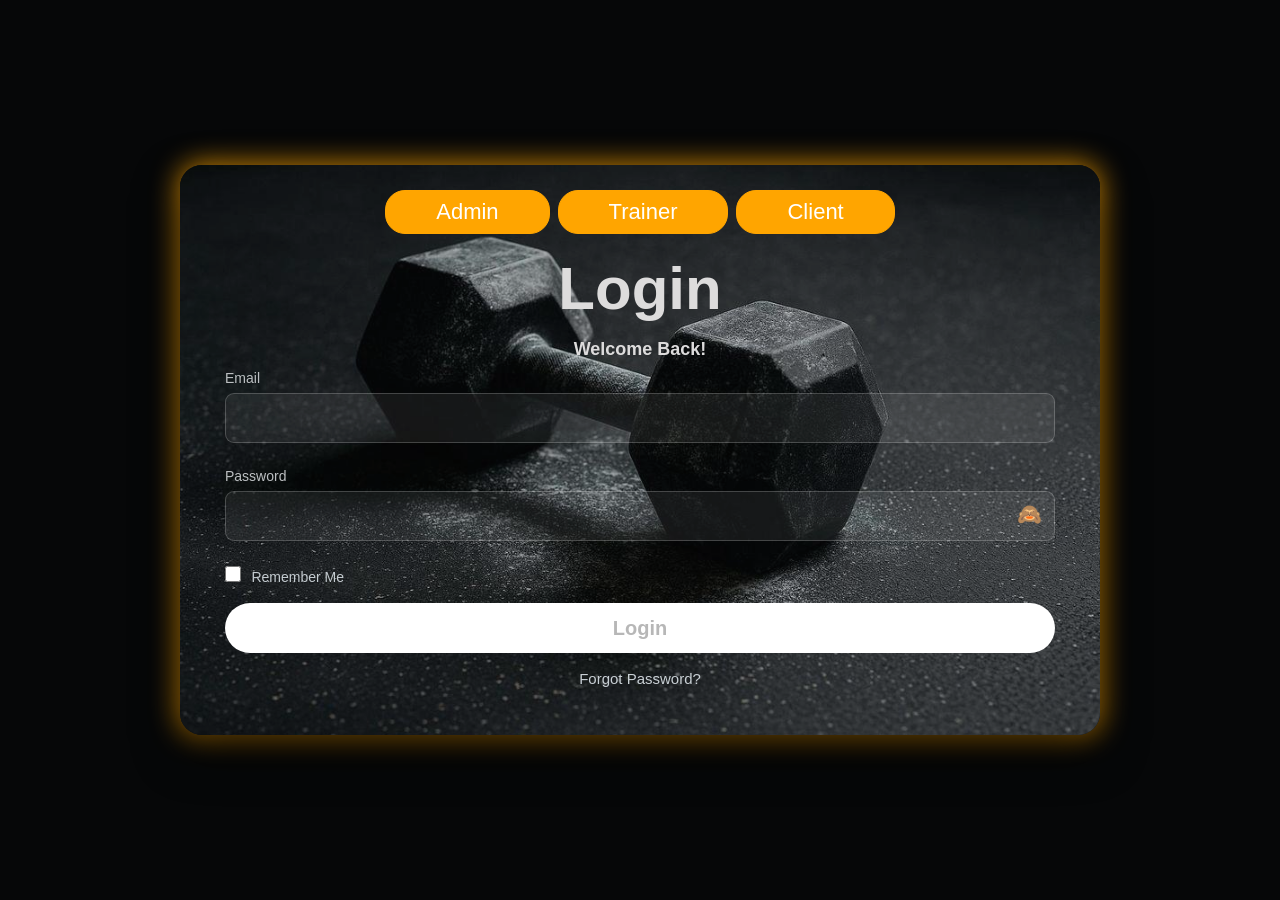
==== admin-dashboard/admin-dashboard.html @ e89bb249 "Initial commit" ====
<!DOCTYPE html>
<html lang="en">
<head>
    <meta charset="UTF-8">
    <meta name="viewport" content="width=device-width, initial-scale=1.0">
    <title>Admin Dashboard | Gym Management System</title>
   <link rel="stylesheet" href="admin-dashboard.css"> 
    <link rel="stylesheet" href="https://cdnjs.cloudflare.com/ajax/libs/font-awesome/6.5.2/css/all.min.css">
</head> 
<body>
    <div class="admin-dashboard">
        <div class="sidebar">
            <div class="sidebar-header">
                <h2 class="sidebar-title">Gym Management</h2>
            </div>

                <div class="sidebar-menu">
                    <nav class="sidebar-nav">
                        <ul>
                            <li><a href="#dashboard"><i class="fa-solid fa-chart-bar fa-beat"></i> Dashboard</a></li>
                            <li><a href="#admission-requests"><i class="fa-solid fa-file-signature fa-shake"></i> Admission Requests</a></li>
                            <li><a href="#clients"><i class="fa-solid fa-users fa-bounce"></i> Clients</a></li>
                            <li><a href="#trainers"><i class="fa-solid fa-user-gear fa-beat"></i> Trainers</a></li>
                            <li><a href="#memberships"><i class="fa-solid fa-id-badge fa-flip"></i> Memberships</a></li>
                            <li><a href="#attendance"><i class="fa-solid fa-user-check fa-beat"></i> Attendance</a></li>
                            <li><a href="#notifications"><i class="fa-solid fa-bell fa-shake"></i> Notifications</a></li>
                        </ul>
                    </nav>
                </div>

                <div class="sidebar-footer">
                    <a href="#" id="logout" class="logout-link"><i class="fa-solid fa-door-closed fa-beat"></i> Logout</a>
                </div>

            </div> 


        <div class="main-content">
            <div class="dashboard-header">
                <h1 class="dashboard-title">Dashboard</h1>
                <button class="theme-toggle">🌙</button>
            </div>

            <div class="overview-section" id="dashboard">
                <div class="overview-cards">

                    <div class="overview-card">
                        <h3 class="card-title">Total Clients</h3>
                        <div class="total-value">0</div>
                    </div>


                    <div class="overview-card">
                        <h3 class="card-title">Active Clients</h3>
                        <div class="total-value">0</div>
                    </div>

                   <div class="overview-card">
                        <h3 class="card-title">Pending Requests</h3>
                        <div class="total-value">0</div>
                    </div> 
                     

                    <div class="overview-card">
                        <h3 class="card-title">Total Trainers</h3>
                        <div class="total-value">0</div>
                    </div>


                    <div class="overview-card">
                        <h3 class="card-title">Expiring Memberships</h3>
                        <div class="total-value">0</div>
                    </div>


                </div>
            </div>
            <div class="recent-notifications">
                <h2 class="section-title">Recent Notifications</h2>
                <div class="notification-item">New Client Admission Request</div>
                <div class="notification-item">Membership Expiring Soon</div>
                <div class="notification-item">New Trainer Assignment</div>
                <div class="notification-item">Training Schedule Updated</div>
            </div>


            <div class="admission-requests" id="admission-requests">
                <h2 class="section-title">Admission Requests</h2>
                <div class="admission-list">
                    <div class="admission-card">
                        <div class="client-info">
                            <p>Client Name</p>
                            <p>PhoneNo</p>
                            <p>Email</p>
                            <p> Selected Package</p>
                            <p>Duration & Fee</p> 
                        </div>

                        <div class="request-actions">
                             <button class="approve-btn">Approve</button>
                             <button class="reject-btn">Reject</button>
                        </div>
                    </div>
                </div>
            </div>


            <div class="clients-section" id="clients">
                <h2 class="section-title">Clients</h2>
                <div class="clients-list">
                    <div class="client-card">

                        <div class="client-info">
                            <p>Client ID</p>
                            <p>Client Name</p>
                            <p>Phone Number</p>
                            <p>Email</p>
                            <p>Selected Package</p>
                            <p>Duration & Fee</p>
                            <p>Trainer</p>
                            <p>Training Time</p>
                            <p>Entry Date</p>
                            <p>Expiry Date</p>
                            <p>Membership Status</p>
                        </div>
                        <div class="client-actions">
                            <button class="manage-client-btn">Manage Client</button>
                        </div>
                    </div>
                </div>
            </div>


            <div class="trainers-section" id="trainers">
                <h2 class="section-title">Trainers</h2>
                <div class="trainers-list">
                    <div class="trainer-card">
                        <div class="trainer-info">
                            <p>Trainer Name</p>
                            <p>Experience</p>
                            <p>Specialization</p>
                            <p>Available Timings</p>
                            <p>Assigned Clients</p>
                        </div>

                        <div class="trainer-actions">
                            <button class="manage-trainer-btn">Manage Trainer</button>
                        </div>
                    </div>
                </div>
            </div>


            <div class="memberships-section" id="memberships">
                <h1 class="memberships">Memberships</h1>
                <h2 class="section-title">Active Memberships</h2>
                <div class="membership-list">
                    <div class="membership-client">
                        <p>Client ID</p>
                        <p>Client Name</p>
                        <p>Membership Status</p>
                    </div>
                </div>

                <div class="expiring-soon">
                    <h2 class="section-title">Expiring Soon</h2>
                    <div class="membership-list">
                        <div class="membership-client">
                            <p>Client ID</p>
                            <p>Client Name</p>
                            <p>Entry Date</p>
                            <p>Expiry Date</p>
                            <p>Membership Status</p>
                        </div>
                    </div>
                </div>

                <div class="expired-memberships">
                    <h2 class="section-title">Expired Memberships</h2>
                    <div class="membership-list">
                        <div class="membership-client">
                            <p>Client ID</p>
                            <p>Client Name</p>
                            <p>Expiry Date</p>
                            <p>Membership Status</p>
                        </div>
                    </div>
                </div>
            </div>



            <div class="attendance-section" id="attendance">
                <h2 class="section-title">Attendance</h2>
                <div class="attendance-list">
                    <div class="attendance-card">
                        <p>Client ID</p>
                        <p>Client Name</p>
                        <p>Date</p>
                        <p>Training Time</p>
                        <p>Attendance Status</p>
                    </div>
                </div>
            </div>


            <div class="notification-section" id="notifications">
                <h2 class="section-title">Notifications</h2>
                <div class="notification-list"> 


                    <div class="notification-item">
                        <p>New Client Admission Request</p>
                    </div>

                     <div class="notification-item">
                        <p>Membership Expiring Soon</p>
                    </div>

                     <div class="notification-item">
                        <p>New Trainer Assignment</p>
                    </div>

                     <div class="notification-item">
                        <p>Training Schedule Updated</p>
                    </div>
                </div>
            </div>
        </div> 
    </div>
<script src="admin-dashboard.js"></script>
</body>
</html>
---- admin-dashboard/admin-dashboard.css ----
html {
    scroll-behavior: smooth;
}


/* ==============================
RESET
================================= */

* {
    margin: 0;
    padding: 0;
    box-sizing: border-box;
}


/* ==============================
BODY
================================= */

body {
    font-family: Arial, Helvetica, sans-serif;
    /* background: #343b40; */
    color: #ffffff;
      /* background:  #151a1e; */
        background:  #14191d;  
          /* background: #12171b;    */
       /* background:  #101519;   */
}


/* ==============================
ADMIN DASHBOARD
================================= */

.admin-dashboard {
    min-height: 100vh;
    display: flex;
}


/* ==============================
SIDEBAR
================================= */

.sidebar {
    width: 250px;
    min-height: 100vh;
    background: #171c20;
    border-right: 1px solid orange;
    box-shadow: 5px 0 25px rgba(0, 0, 0, 0.45);
    display: flex;
    flex-direction: column;
    position: fixed;
    left: 0;
    top: 0;
    bottom: 0;
}


/* ==============================
SIDEBAR HEADER
================================= */

.sidebar-header {
    padding: 28px 20px;
    border-bottom: 1px solid rgba(255, 255, 255, 0.12);
}

.sidebar-title {
    text-align: center;
    color: orange;
    font-size: 23px;
}


/* ==============================
SIDEBAR MENU
================================= */

.sidebar-menu {
    flex: 1;
    padding: 25px 15px;
}

.sidebar-nav ul {
    list-style: none;
}

.sidebar-nav li {
    margin-bottom: 8px;
}

.sidebar-nav a {
    display: block;
    padding: 14px 15px;
    border-radius: 9px;
    color: #d8dde0;
    text-decoration: none;
    font-size: 14px;
    transition: 0.3s ease;
}

.sidebar-nav a:hover {
    background: rgba(255, 165, 0, 0.12);
    color: orange;
    font-weight: 800;
    transform: translateX(3px);
}


/* ==============================
SIDEBAR FOOTER
================================= */

.sidebar-footer {
    padding: 20px 15px;
    border-top: 1px solid rgba(255, 255, 255, 0.12);
}

.logout-link {
    display: block;
    padding: 13px 15px;
    border-radius: 9px;
    color: #d8dde0;
    text-decoration: none;
    text-align: center;
    transition: 0.3s ease;
}

.logout-link:hover {
    color: orange;
    background: rgba(255, 165, 0, 0.12);
    font-weight: 800;
}


/* ==============================
MAIN CONTENT
================================= */

.main-content {
    width: calc(100% - 250px);
    margin-left: 250px;
    padding: 30px;
}


/* ==============================
DASHBOARD HEADER
================================= */

.dashboard-header {
    display: flex;
    justify-content: space-between;
    align-items: center;
    margin-bottom: 30px;
}

.dashboard-title {
    font-size: 32px;
    color: #ffffff; 
    /* color: orange; */
}

.theme-toggle {
    width: 45px;
    height: 45px;
    border: 1px solid orange;
    border-radius: 50%;
    background: #171c20;
    color: #ffffff;
    font-size: 19px;
    cursor: pointer;
    transition: 0.3s ease;
}

.theme-toggle:hover {
    color: orange;
    box-shadow: 0 0 15px rgba(255, 165, 0, 0.5);
}


/* ==============================
OVERVIEW SECTION
================================= */

.overview-section {
    margin-bottom: 35px;
}

.overview-cards {
    display: grid;
    grid-template-columns: repeat(5, 1fr);
    gap: 18px;
}

.overview-card {
    min-height: 125px;
    padding: 22px;
    background: #171c20;
    border: 1px solid rgba(255, 165, 0, 0.45);
    border-radius: 14px;
    box-shadow: 0 10px 25px rgba(0, 0, 0, 0.35);
    transition: 0.3s ease;
    text-align: center;
}

.overview-card:hover {
    border-color: orange;
    box-shadow: 0 0 18px rgba(255, 165, 0, 0.35);
    transform: translateY(-3px);
}

.card-title {
    color: #c9d0d5;
    font-size: 14px;
    font-weight: 500;
}

.total-value {
    margin-top: 20px;
    color: orange;
    font-size: 30px;
    font-weight: 700;
}


/* ==============================
SECTION TITLE
================================= */

.section-title {
    margin-bottom: 18px;
     color: #ffffff;   
     /* color: orange;  */
    font-size: 22px;
}


/* ==============================
RECENT NOTIFICATIONS
================================= */

.recent-notifications {
    margin-bottom: 35px;
    padding: 25px;
    background: #171c20;
    border: 1px solid rgba(255, 165, 0, 0.35);
    border-radius: 14px;
    box-shadow: 0 10px 25px rgba(0, 0, 0, 0.25);
}

.recent-notifications .notification-item {
    padding: 14px 15px;
    margin-bottom: 8px;
    border-radius: 8px;
     background: #222629; 
    color: #d8dde0;
    transition: 0.3s ease;
}

.recent-notifications .notification-item:hover {
    border-left: 3px solid orange;
    color: #ffffff;
}

.recent-notifications .notification-item:last-child {
    margin-bottom: 0;
}


/* ==============================
ADMISSION REQUESTS
================================= */

.admission-requests {
    margin-bottom: 35px;
    
}

.admission-list {
    display: grid;
    gap: 18px;
}

.admission-card {
    padding: 25px;
    background: #171c20;
    border: 1px solid rgba(255, 165, 0, 0.35);
    border-radius: 14px;
    box-shadow: 0 10px 25px rgba(0, 0, 0, 0.3);
    display: flex;
    justify-content: space-between;
    gap: 25px;
    transition: 0.3s ease;
}

.admission-card:hover {
    border-color: rgba(255, 165, 0, 0.7);
}

.client-info p,
.trainer-info p,
.membership-client p,
.attendance-card p {
    margin-bottom: 10px;
    color: #c9d0d5;
    font-size: 14px;
}

.client-info p:last-child,
.trainer-info p:last-child,
.membership-client p:last-child,
.attendance-card p:last-child {
    margin-bottom: 0;
}


/* ==============================
REQUEST ACTIONS
================================= */

.request-actions {
    display: flex;
    align-items: center;
    gap: 10px;
}

.approve-btn,
.reject-btn,
.manage-client-btn,
.manage-trainer-btn {
    border: none;
    border-radius: 8px;
    padding: 11px 18px;
    font-size: 14px;
    font-weight: 600;
    cursor: pointer;
    transition: 0.3s ease;
}

.approve-btn {
    background: orange;
    color: #ffffff;
}

.reject-btn {
    background: #555b60;
    color: #ffffff;
}

.approve-btn:hover,
.reject-btn:hover,
.manage-client-btn:hover,
.manage-trainer-btn:hover {
    box-shadow: 0 0 15px rgba(255, 165, 0, 0.5);
    transform: translateY(-2px);
}


/* ==============================
CLIENTS
================================= */

.clients-section,
.trainers-section,
.memberships-section,
.attendance-section,
.notification-section {
    margin-bottom: 35px;
}

.client-card,
.trainer-card,
.membership-client,
.attendance-card {
    padding: 25px;
    background: #171c20;
    border: 1px solid rgba(255, 165, 0, 0.35);
    border-radius: 14px;
    box-shadow: 0 10px 25px rgba(0, 0, 0, 0.3);
    transition: 0.3s ease;
}

.client-card:hover,
.trainer-card:hover,
.membership-client:hover,
.attendance-card:hover {
    border-color: rgba(255, 165, 0, 0.7);
}

.client-card,
.trainer-card {
    display: flex;
    justify-content: space-between;
    align-items: center;
    gap: 25px;
}

.manage-client-btn,
.manage-trainer-btn {
    background: orange;
    color: #ffffff;
}


/* ==============================
MEMBERSHIPS
================================= */

.memberships {
    margin-bottom: 25px;
    /* color: orange;  */
    font-size: 28px;
    text-align: center;
}

.expiring-soon,
.expired-memberships {
    margin-top: 30px;

}

.membership-list {
    display: grid;
    gap: 15px;
}


/* ==============================
ATTENDANCE
================================= */

.attendance-card {
    display: grid;
    grid-template-columns: repeat(5, 1fr);
    gap: 15px;
}

.attendance-card p {
    margin-bottom: 0;
}


/* ==============================
NOTIFICATIONS
================================= */

.notification-list {
    display: grid;
    gap: 12px;
}

.notification-section .notification-item {
    padding: 18px 20px;
    background: #171c20;
    border: 1px solid rgba(255, 165, 0, 0.30);
    border-radius: 10px;
    transition: 0.3s ease;
}

.notification-section .notification-item:hover {
    border-color: orange;
    transform: translateX(3px);
}

.notification-section .notification-item p {
    color: #c9d0d5;
    font-size: 14px;
}



body {
    animation: dashboardOpen 0.6s ease-in;
}

@keyframes dashboardOpen {
    from {
        opacity: 0;
    }
    to {
        opacity: 1;
    }
} 


/* ==============================
MOBILE
================================= */

@media screen and (max-width: 1100px) {

    .overview-cards {
        grid-template-columns: repeat(3, 1fr);
    }

    .attendance-card {
        grid-template-columns: repeat(2, 1fr);
    }

}


@media screen and (max-width: 800px) {

    .sidebar {
        width: 210px;
    }

    .main-content {
        width: calc(100% - 210px);
        margin-left: 210px;
        padding: 20px;
    }

    .overview-cards {
        grid-template-columns: repeat(2, 1fr);
    }

    .admission-card,
    .client-card,
    .trainer-card {
        flex-direction: column;
        align-items: stretch;
    }

    .request-actions {
        justify-content: flex-start;
    }

}


@media screen and (max-width: 600px) {

    .admin-dashboard {
        display: block;
    }

    .sidebar {
        position: relative;
        width: 100%;
        min-height: auto;
    }

    .sidebar-menu {
        padding: 15px;
    }

    .sidebar-nav ul {
        display: grid;
        grid-template-columns: repeat(2, 1fr);
        gap: 8px;
    }

    .sidebar-nav li {
        margin-bottom: 0;
    }

    .sidebar-nav a {
        text-align: center;
        padding: 12px 8px;
        font-size: 12px;
    }

    .main-content {
        width: 100%;
        margin-left: 0;
        padding: 20px;
    }

    .overview-cards {
        grid-template-columns: 1fr;
    }

    .attendance-card {
        grid-template-columns: 1fr;
    }

    .dashboard-title {
        font-size: 27px;
    }

    .request-actions {
        flex-direction: column;
    }

    .approve-btn,
    .reject-btn,
    .manage-client-btn,
    .manage-trainer-btn {
        width: 100%;
    }

}
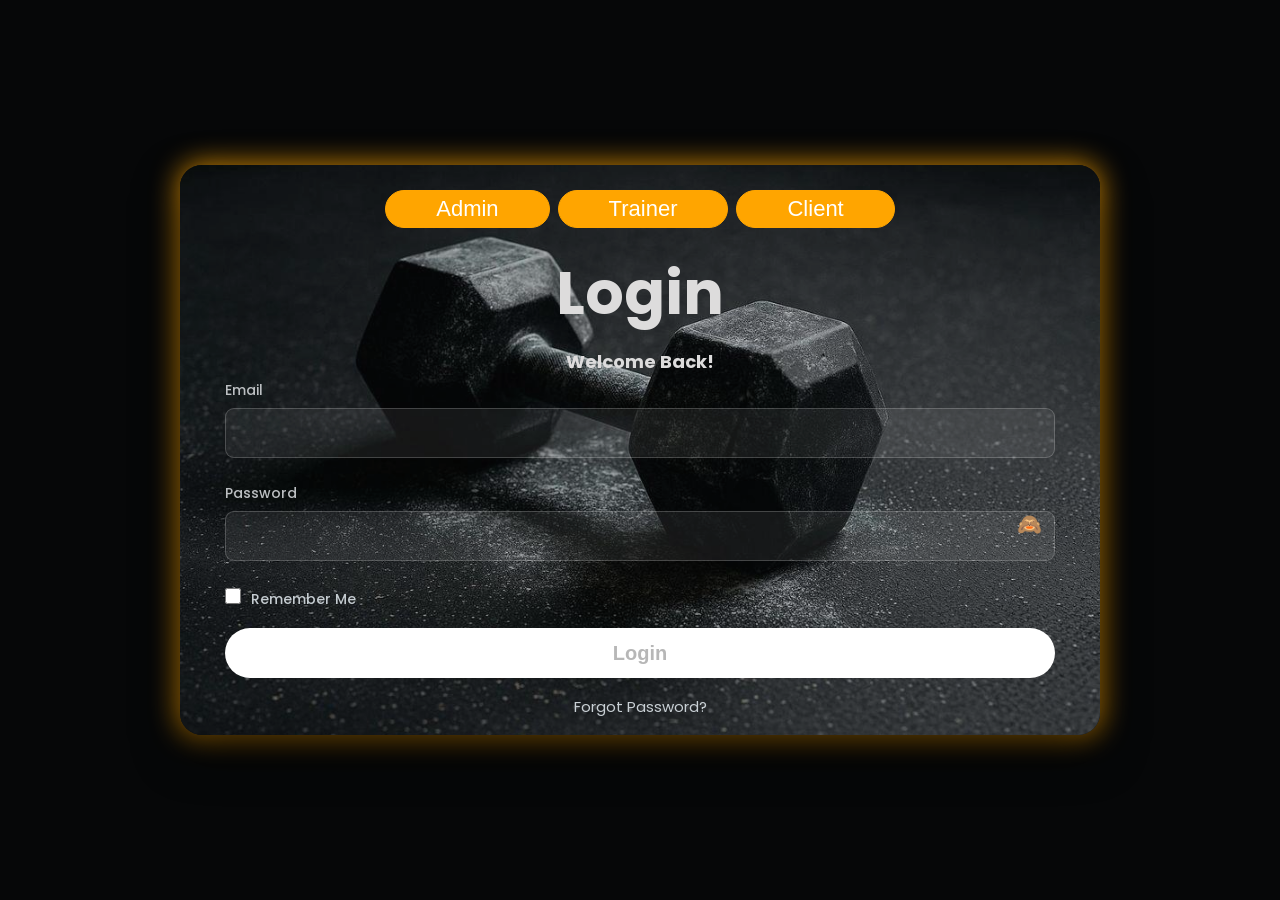
==== commit 0f46b854: "Update gym system and trainer application" ====
--- a/admin-dashboard/admin-dashboard.html
+++ b/admin-dashboard/admin-dashboard.html
@@ -6,6 +6,7 @@
     <title>Admin Dashboard | Gym Management System</title>
    <link rel="stylesheet" href="admin-dashboard.css"> 
     <link rel="stylesheet" href="https://cdnjs.cloudflare.com/ajax/libs/font-awesome/6.5.2/css/all.min.css">
+    <link href="https://fonts.googleapis.com/css2?family=Poppins:wght@400;500;600;700&display=swap" rel="stylesheet">
 </head> 
 <body>
     <div class="admin-dashboard">
@@ -24,6 +25,10 @@
                             <li><a href="#memberships"><i class="fa-solid fa-id-badge fa-flip"></i> Memberships</a></li>
                             <li><a href="#attendance"><i class="fa-solid fa-user-check fa-beat"></i> Attendance</a></li>
                             <li><a href="#notifications"><i class="fa-solid fa-bell fa-shake"></i> Notifications</a></li>
+                            <!-- <li><a href="#trainers"><i class="fa-solid fa-user-gear fa-beat"></i> Trainers</a></li> -->
+                            <li><a href="#trainer-applications"><i class="fa-solid fa-file-signature fa-shake"></i> Trainer Applications</a></li>
+
+
                         </ul>
                     </nav>
                 </div>
@@ -37,7 +42,7 @@
 
         <div class="main-content">
             <div class="dashboard-header">
-                <h1 class="dashboard-title">Dashboard</h1>
+                <h1 class="dashboard-title">Admin Dashboard</h1>
                 <button class="theme-toggle">🌙</button>
             </div>
 
@@ -46,18 +51,18 @@
 
                     <div class="overview-card">
                         <h3 class="card-title">Total Clients</h3>
-                        <div class="total-value">0</div>
+                        <div class="total-value" id="totalClients">0</div>
                     </div>
 
 
                     <div class="overview-card">
                         <h3 class="card-title">Active Clients</h3>
-                        <div class="total-value">0</div>
+                        <div class="total-value" id="activeClients">0</div>
                     </div>
 
                    <div class="overview-card">
                         <h3 class="card-title">Pending Requests</h3>
-                        <div class="total-value">0</div>
+                        <div class="total-value" id="pendingRequests">0</div>
                     </div> 
                      
 
@@ -66,143 +71,268 @@
                         <div class="total-value">0</div>
                     </div>
 
-
-                    <div class="overview-card">
-                        <h3 class="card-title">Expiring Memberships</h3>
-                        <div class="total-value">0</div>
-                    </div>
-
+                    
+                    <div class="overview-card">
+                    <h3 class="card-title">Expiring Memberships</h3>
+                    <div class="total-value" id="expiringMemberships">0</div>
+                    </div>
+
+                    <div class="overview-card">
+                    <h3 class="card-title">Expired Memberships</h3>
+                    <div class="total-value" id="expiredMembershipsCount">0</div>
+                    </div>
 
                 </div>
             </div>
+            
             <div class="recent-notifications">
                 <h2 class="section-title">Recent Notifications</h2>
-                <div class="notification-item">New Client Admission Request</div>
+                 <div id="recentNotificationsList"></div>
+                 <div class="notification-item">New Client Admission Request</div>
                 <div class="notification-item">Membership Expiring Soon</div>
                 <div class="notification-item">New Trainer Assignment</div>
-                <div class="notification-item">Training Schedule Updated</div>
-            </div>
-
-
-            <div class="admission-requests" id="admission-requests">
-                <h2 class="section-title">Admission Requests</h2>
-                <div class="admission-list">
-                    <div class="admission-card">
-                        <div class="client-info">
-                            <p>Client Name</p>
-                            <p>PhoneNo</p>
-                            <p>Email</p>
-                            <p> Selected Package</p>
-                            <p>Duration & Fee</p> 
-                        </div>
-
-                        <div class="request-actions">
-                             <button class="approve-btn">Approve</button>
-                             <button class="reject-btn">Reject</button>
-                        </div>
-                    </div>
-                </div>
-            </div>
-
-
-            <div class="clients-section" id="clients">
-                <h2 class="section-title">Clients</h2>
-                <div class="clients-list">
-                    <div class="client-card">
-
-                        <div class="client-info">
-                            <p>Client ID</p>
-                            <p>Client Name</p>
-                            <p>Phone Number</p>
-                            <p>Email</p>
-                            <p>Selected Package</p>
-                            <p>Duration & Fee</p>
-                            <p>Trainer</p>
-                            <p>Training Time</p>
-                            <p>Entry Date</p>
-                            <p>Expiry Date</p>
-                            <p>Membership Status</p>
-                        </div>
-                        <div class="client-actions">
-                            <button class="manage-client-btn">Manage Client</button>
-                        </div>
-                    </div>
-                </div>
-            </div>
+                <div class="notification-item">Training Schedule Updated</div> 
+            </div>
+
+            
+
+
+             <div class="admission-requests" id="admission-requests">
+    <h2 class="section-title">Admission Requests</h2>
+
+    <div class="admission-table-container">
+        <table class="admission-table">
+            <thead>
+                <tr>
+                    <th>Client Name</th>
+                    <th>Phone Number</th>
+                    <th>Email</th>
+                    <th>Package</th>
+                    <th>Duration</th>
+                    <th>Fee</th>
+                    <th>Payment Method</th>
+                    <th>Reference Number</th>
+                    <th>Date</th>
+                    <th>Time</th>
+                    <th>Status</th>
+                    <th>Action</th>
+                </tr>
+            </thead>
+
+            <tbody id="admissionList"></tbody>
+        </table>
+    </div>
+</div>
+
+
+
+
+
+
+           
+            <div class="clients-section" id="clients"> 
+                <h2 class="section-title">Clients</h2> 
+               <div class="clients-list" id="clientsList"></div> 
+            </div>
+
+
+
+            
 
 
             <div class="trainers-section" id="trainers">
-                <h2 class="section-title">Trainers</h2>
-                <div class="trainers-list">
-                    <div class="trainer-card">
-                        <div class="trainer-info">
-                            <p>Trainer Name</p>
-                            <p>Experience</p>
-                            <p>Specialization</p>
-                            <p>Available Timings</p>
-                            <p>Assigned Clients</p>
-                        </div>
-
-                        <div class="trainer-actions">
-                            <button class="manage-trainer-btn">Manage Trainer</button>
-                        </div>
-                    </div>
-                </div>
-            </div>
-
-
-            <div class="memberships-section" id="memberships">
-                <h1 class="memberships">Memberships</h1>
-                <h2 class="section-title">Active Memberships</h2>
-                <div class="membership-list">
-                    <div class="membership-client">
-                        <p>Client ID</p>
-                        <p>Client Name</p>
-                        <p>Membership Status</p>
-                    </div>
-                </div>
-
-                <div class="expiring-soon">
-                    <h2 class="section-title">Expiring Soon</h2>
-                    <div class="membership-list">
-                        <div class="membership-client">
-                            <p>Client ID</p>
-                            <p>Client Name</p>
-                            <p>Entry Date</p>
-                            <p>Expiry Date</p>
-                            <p>Membership Status</p>
-                        </div>
-                    </div>
-                </div>
-
-                <div class="expired-memberships">
-                    <h2 class="section-title">Expired Memberships</h2>
-                    <div class="membership-list">
-                        <div class="membership-client">
-                            <p>Client ID</p>
-                            <p>Client Name</p>
-                            <p>Expiry Date</p>
-                            <p>Membership Status</p>
-                        </div>
-                    </div>
-                </div>
-            </div>
-
-
-
-            <div class="attendance-section" id="attendance">
-                <h2 class="section-title">Attendance</h2>
-                <div class="attendance-list">
-                    <div class="attendance-card">
-                        <p>Client ID</p>
-                        <p>Client Name</p>
-                        <p>Date</p>
-                        <p>Training Time</p>
-                        <p>Attendance Status</p>
-                    </div>
-                </div>
-            </div>
-
+    <h2 class="section-title">Trainers</h2>
+
+    <div class="trainers-table-container">
+        <table class="trainers-table">
+            <thead>
+                <tr>
+                    <th>Trainer Name</th>
+                    <th>Experience</th>
+                    <th>Specialization</th>
+                    <th>Available Timings</th>
+                    <th>Assigned Clients</th>
+                    <th>Action</th>
+                </tr>
+            </thead>
+
+            <tbody id="trainersList">
+            </tbody>
+        </table>
+    </div>
+</div>
+
+            
+
+
+<div class="trainer-applications-section" id="trainer-applications">
+
+    <h2 class="section-title">Trainer Applications</h2>
+
+    <div class="trainer-applications-table-container">
+        <table class="trainer-applications-table">
+
+            <thead>
+                <tr>
+                    <th>Application ID</th>
+                    <th>Applicant Name</th>
+                    <!-- <th>Email</th> -->
+                    <th>Specialization</th>
+                    <!-- <th>Experience</th> -->
+                    <th>Application Date</th>
+                    <th>Status</th>
+                    <th>Action</th>
+                </tr>
+            </thead>
+
+            <tbody id="trainerApplicationsList">
+            </tbody>
+
+        </table>
+    </div>
+
+</div>
+
+
+
+
+
+
+
+
+
+<div class="memberships-section" id="memberships">
+
+    <h1 class="memberships">Memberships</h1>
+
+    <h2 class="section-title">Active Memberships</h2>
+
+    <div class="active-membership-table-container">
+        <table class="active-membership-table">
+            <thead>
+                <tr>
+                    <th>Client ID</th>
+                    <th>Client Name</th>
+                    <th>Membership Status</th>
+                </tr>
+            </thead>
+
+            <tbody id="activeMembershipList">
+            </tbody>
+        </table>
+    </div>
+
+
+    <div class="expiring-soon">
+
+        <h2 class="section-title">Expiring Soon</h2>
+
+        <div class="expiring-membership-table-container">
+            <table class="expiring-membership-table">
+                <thead>
+                    <tr>
+                        <th>Client ID</th>
+                        <th>Client Name</th>
+                        <th>Entry Date</th>
+                        <th>Expiry Date</th>
+                        <th>Membership Status</th>
+                        <th>Warning</th>
+                    </tr>
+                </thead>
+
+                <tbody id="expiringSoonList">
+
+                    <tr id="noExpiringSoon">
+                        <td colspan="6">
+                            No memberships are expiring soon.
+                        </td>
+                    </tr>
+
+                </tbody>
+            </table>
+        </div>
+
+        <template id="expiringSoonTemplate">
+            <tr>
+                <td></td>
+                <td></td>
+                <td></td>
+                <td></td>
+                <td></td>
+                <td></td>
+            </tr>
+        </template>
+
+    </div>
+
+
+    <div class="expired-memberships">
+
+        <h2 class="section-title">Expired Memberships</h2>
+
+        <div class="expired-membership-table-container">
+            <table class="expired-membership-table">
+                <thead>
+                    <tr>
+                        <th>Client ID</th>
+                        <th>Client Name</th>
+                        <th>Entry Date</th>
+                        <th>Expiry Date</th>
+                        <th>Membership Status</th>
+                    </tr>
+                </thead>
+
+                <tbody id="expiredMemberships">
+
+                    <tr id="noExpiredMemberships">
+                        <td colspan="5">
+                            No expired memberships.
+                        </td>
+                    </tr>
+
+                </tbody>
+            </table>
+        </div>
+
+        <template id="expiredTemplate">
+            <tr>
+                <td></td>
+                <td></td>
+                <td></td>
+                <td></td>
+                <td></td>
+            </tr>
+        </template>
+
+    </div>
+
+</div>
+
+                
+
+
+           <div class="attendance-section" id="attendance">
+
+    <h2 class="section-title">Attendance</h2>
+
+    <div class="attendance-table-container">
+        <table class="attendance-table">
+            <thead>
+                <tr>
+                    <th>Client ID</th>
+                    <th>Client Name</th>
+                    <th>Date</th>
+                    <th>Training Time</th>
+                    <th>Attendance Status</th>
+                </tr>
+            </thead>
+
+            <tbody id="attendanceList">
+            </tbody>
+        </table>
+    </div>
+
+</div>
 
             <div class="notification-section" id="notifications">
                 <h2 class="section-title">Notifications</h2>
--- a/admin-dashboard/admin-dashboard.css
+++ b/admin-dashboard/admin-dashboard.css
@@ -1,599 +1,1222 @@
-
-html {
-    scroll-behavior: smooth;
-}
-
-
-/* ==============================
-RESET
-================================= */
-
-* {
-    margin: 0;
-    padding: 0;
-    box-sizing: border-box;
-}
-
-
-/* ==============================
-BODY
-================================= */
-
-body {
-    font-family: Arial, Helvetica, sans-serif;
-    /* background: #343b40; */
-    color: #ffffff;
-      /* background:  #151a1e; */
-        background:  #14191d;  
-          /* background: #12171b;    */
-       /* background:  #101519;   */
-}
-
-
-/* ==============================
-ADMIN DASHBOARD
-================================= */
-
-.admin-dashboard {
-    min-height: 100vh;
-    display: flex;
-}
-
-
-/* ==============================
-SIDEBAR
-================================= */
-
-.sidebar {
-    width: 250px;
-    min-height: 100vh;
-    background: #171c20;
-    border-right: 1px solid orange;
-    box-shadow: 5px 0 25px rgba(0, 0, 0, 0.45);
-    display: flex;
-    flex-direction: column;
-    position: fixed;
-    left: 0;
-    top: 0;
-    bottom: 0;
-}
-
-
-/* ==============================
-SIDEBAR HEADER
-================================= */
-
-.sidebar-header {
-    padding: 28px 20px;
-    border-bottom: 1px solid rgba(255, 255, 255, 0.12);
-}
-
-.sidebar-title {
+html { 
+    scroll-behavior: smooth; 
+} 
+
+
+/* ============================== 
+RESET 
+================================= */ 
+
+* { 
+    margin: 0; 
+    padding: 0; 
+    box-sizing: border-box; 
+} 
+
+
+/* ============================== 
+BODY 
+================================= */ 
+
+body { 
+    /* font-family: Arial, Helvetica, sans-serif; */
+
+    font-family: 'Poppins', sans-serif; 
+    background: #14191d; 
+    color: #ffffff; 
+} 
+
+
+/* ============================== 
+ADMIN DASHBOARD 
+================================= */ 
+
+.admin-dashboard { 
+    min-height: 100vh; 
+    display: flex; 
+} 
+
+
+/* ============================== 
+SIDEBAR 
+================================= */ 
+
+.sidebar { 
+    width: 250px; 
+    height: 100vh;
+    min-height: 100vh; 
+    background: #171c20; 
+    border-right: 1px solid #FFA500; 
+    box-shadow: 5px 0 25px rgba(0, 0, 0, 0.45); 
+    display: flex; 
+    flex-direction: column; 
+    position: fixed; 
+    left: 0; 
+    top: 0; 
+}
+
+
+/* ============================== 
+SIDEBAR HEADER 
+================================= */ 
+
+.sidebar-header { 
+    padding: 28px 20px; 
+    border-bottom: 1px solid rgba(255, 255, 255, 0.12); 
     text-align: center;
-    color: orange;
-    font-size: 23px;
-}
-
-
-/* ==============================
-SIDEBAR MENU
-================================= */
-
-.sidebar-menu {
-    flex: 1;
-    padding: 25px 15px;
-}
-
-.sidebar-nav ul {
-    list-style: none;
-}
-
-.sidebar-nav li {
-    margin-bottom: 8px;
-}
-
-.sidebar-nav a {
-    display: block;
-    padding: 14px 15px;
-    border-radius: 9px;
-    color: #d8dde0;
-    text-decoration: none;
-    font-size: 14px;
-    transition: 0.3s ease;
-}
-
-.sidebar-nav a:hover {
-    background: rgba(255, 165, 0, 0.12);
-    color: orange;
-    font-weight: 800;
-    transform: translateX(3px);
-}
-
-
-/* ==============================
-SIDEBAR FOOTER
-================================= */
-
-.sidebar-footer {
-    padding: 20px 15px;
+    flex-shrink: 0;
+} 
+
+.sidebar-title { 
+    color: #FFA500; 
+    font-size: 23px; 
+} 
+
+
+/* ============================== 
+SIDEBAR MENU 
+================================= */ 
+/* 
+.sidebar-menu { 
+    flex: 1; 
+    min-height: 0;
+    padding: 25px 15px; 
+    overflow-y: auto;
+    /* scrollbar-width: none; */
+    /* background: red; */
+
+
+/* }  
+/* 
+.sidebar-menu::-webkit-scrollbar {
+    display: none;
+} */ 
+
+
+
+
+.sidebar-menu { 
+    flex: 1; 
+    min-height: 0;
+    padding: 25px 15px; 
+    overflow-y: auto;
+    scrollbar-width: none;
+}
+
+.sidebar-menu::-webkit-scrollbar {
+    display: none;
+}
+
+
+
+
+.sidebar-nav ul { 
+    list-style: none; 
+} 
+
+.sidebar-nav li { 
+    margin-bottom: 5px; 
+}
+
+
+.sidebar-nav a { 
+    display: flex; 
+    align-items: center; 
+    gap: 12px; 
+    padding: 11px 15px; 
+    border-radius: 9px; 
+    color: #d8dde0; 
+    text-decoration: none; 
+    font-size: 14px; 
+    transition: 0.3s ease; 
+}
+
+.sidebar-nav a i { 
+    width: 18px; 
+    text-align: center; 
+    font-size: 14px; 
+} 
+
+.sidebar-nav a:hover { 
+    background: rgba(255, 165, 0, 0.12); 
+    color: #FFA500; 
+    font-weight: 800; 
+    transform: translateX(3px); 
+} 
+
+
+/* ============================== 
+SIDEBAR FOOTER 
+================================= */ 
+
+.sidebar-footer { 
+    padding: 20px 15px; 
     border-top: 1px solid rgba(255, 255, 255, 0.12);
-}
-
-.logout-link {
-    display: block;
-    padding: 13px 15px;
-    border-radius: 9px;
-    color: #d8dde0;
-    text-decoration: none;
-    text-align: center;
-    transition: 0.3s ease;
-}
-
-.logout-link:hover {
-    color: orange;
-    background: rgba(255, 165, 0, 0.12);
-    font-weight: 800;
-}
-
-
-/* ==============================
-MAIN CONTENT
-================================= */
-
-.main-content {
-    width: calc(100% - 250px);
-    margin-left: 250px;
-    padding: 30px;
-}
-
-
-/* ==============================
-DASHBOARD HEADER
-================================= */
-
-.dashboard-header {
-    display: flex;
-    justify-content: space-between;
-    align-items: center;
-    margin-bottom: 30px;
-}
-
-.dashboard-title {
-    font-size: 32px;
+    flex-shrink: 0;
+} 
+
+.logout-link { 
+    display: flex; 
+    align-items: center; 
+    justify-content: center; 
+    gap: 10px; 
+    padding: 13px 15px; 
+    border-radius: 9px; 
+    color: #d8dde0; 
+    text-decoration: none; 
+    text-align: center; 
+    transition: 0.3s ease; 
+} 
+
+.logout-link:hover { 
+    color: #FFA500; 
+    background: rgba(255, 165, 0, 0.12); 
+    font-weight: 800; 
+} 
+
+
+/* ============================== 
+MAIN CONTENT 
+================================= */ 
+
+.main-content { 
+    width: calc(100% - 250px); 
+    margin-left: 250px; 
+    padding: 30px; 
+} 
+
+
+/* ============================== 
+DASHBOARD HEADER 
+================================= */ 
+
+.dashboard-header { 
+    display: flex; 
+    justify-content: space-between; 
+    align-items: center; 
+    margin-bottom: 30px; 
+} 
+
+.dashboard-title { 
+    font-size: 32px; 
     color: #ffffff; 
-    /* color: orange; */
-}
-
-.theme-toggle {
-    width: 45px;
-    height: 45px;
-    border: 1px solid orange;
-    border-radius: 50%;
-    background: #171c20;
-    color: #ffffff;
-    font-size: 19px;
-    cursor: pointer;
-    transition: 0.3s ease;
-}
-
-.theme-toggle:hover {
-    color: orange;
-    box-shadow: 0 0 15px rgba(255, 165, 0, 0.5);
-}
-
-
-/* ==============================
-OVERVIEW SECTION
-================================= */
-
-.overview-section {
-    margin-bottom: 35px;
-}
-
-.overview-cards {
-    display: grid;
-    grid-template-columns: repeat(5, 1fr);
-    gap: 18px;
-}
-
-.overview-card {
-    min-height: 125px;
-    padding: 22px;
-    background: #171c20;
-    border: 1px solid rgba(255, 165, 0, 0.45);
-    border-radius: 14px;
-    box-shadow: 0 10px 25px rgba(0, 0, 0, 0.35);
-    transition: 0.3s ease;
-    text-align: center;
-}
-
-.overview-card:hover {
-    border-color: orange;
-    box-shadow: 0 0 18px rgba(255, 165, 0, 0.35);
-    transform: translateY(-3px);
-}
-
-.card-title {
-    color: #c9d0d5;
-    font-size: 14px;
-    font-weight: 500;
-}
-
-.total-value {
-    margin-top: 20px;
-    color: orange;
-    font-size: 30px;
-    font-weight: 700;
-}
-
-
-/* ==============================
-SECTION TITLE
-================================= */
-
-.section-title {
-    margin-bottom: 18px;
-     color: #ffffff;   
-     /* color: orange;  */
-    font-size: 22px;
-}
-
-
-/* ==============================
-RECENT NOTIFICATIONS
-================================= */
-
-.recent-notifications {
-    margin-bottom: 35px;
-    padding: 25px;
-    background: #171c20;
-    border: 1px solid rgba(255, 165, 0, 0.35);
-    border-radius: 14px;
-    box-shadow: 0 10px 25px rgba(0, 0, 0, 0.25);
-}
-
-.recent-notifications .notification-item {
-    padding: 14px 15px;
-    margin-bottom: 8px;
-    border-radius: 8px;
-     background: #222629; 
-    color: #d8dde0;
-    transition: 0.3s ease;
-}
-
-.recent-notifications .notification-item:hover {
-    border-left: 3px solid orange;
-    color: #ffffff;
-}
-
-.recent-notifications .notification-item:last-child {
-    margin-bottom: 0;
-}
-
-
-/* ==============================
-ADMISSION REQUESTS
-================================= */
-
-.admission-requests {
-    margin-bottom: 35px;
-    
-}
-
-.admission-list {
-    display: grid;
-    gap: 18px;
-}
-
-.admission-card {
-    padding: 25px;
+} 
+
+.theme-toggle { 
+    width: 45px; 
+    height: 45px; 
+    border: 1px solid #FFA500; 
+    border-radius: 50%; 
+    background: #171c20; 
+    color: #ffffff; 
+    font-size: 19px; 
+    cursor: pointer; 
+    transition: 0.3s ease; 
+} 
+
+.theme-toggle:hover { 
+    color: #FFA500; 
+    box-shadow: 0 0 15px rgba(255, 165, 0, 0.5); 
+} 
+
+
+/* ============================== 
+OVERVIEW SECTION 
+================================= */ 
+
+.overview-section { 
+    margin-bottom: 35px; 
+} 
+
+.overview-cards { 
+    display: grid; 
+    grid-template-columns: repeat(6, 1fr); 
+    gap: 15px; 
+} 
+
+.overview-card { 
+    min-height: 125px; 
+    padding: 22px 15px; 
+    background: #171c20; 
+    border: 1px solid rgba(255, 165, 0, 0.45); 
+    border-radius: 14px; 
+    box-shadow: 0 10px 25px rgba(0, 0, 0, 0.35); 
+    transition: 0.3s ease; 
+    text-align: center; 
+    display: flex; 
+    flex-direction: column; 
+    align-items: center; 
+    justify-content: center; 
+} 
+
+.overview-card:hover { 
+    border-color: #FFA500; 
+    box-shadow: 0 0 18px rgba(255, 165, 0, 0.35); 
+    transform: translateY(-3px); 
+} 
+
+.card-title { 
+    color: #c9d0d5; 
+    font-size: 14px; 
+    font-weight: 500; 
+    line-height: 1.4; 
+} 
+
+.total-value { 
+    margin-top: 18px; 
+    color: #FFA500; 
+    font-size: 30px; 
+    font-weight: 700; 
+    line-height: 1; 
+} 
+
+.overview-card:hover .card-title { 
+    color: #ffffff; 
+} 
+
+
+/* ============================== 
+SECTION TITLE 
+================================= */ 
+
+.section-title { 
+    margin-bottom: 18px; 
+    color: #ffffff; 
+    font-size: 24px; 
+} 
+
+
+/* ============================== 
+COMMON SECTIONS 
+================================= */ 
+
+.recent-notifications, 
+.admission-requests, 
+.clients-section, 
+.trainers-section, 
+.memberships-section, 
+.attendance-section, 
+.notification-section { 
+    margin-bottom: 50px; 
+} 
+
+
+/* ============================== 
+RECENT NOTIFICATIONS 
+================================= */ 
+
+.recent-notifications { 
+    margin-bottom: 35px; 
+} 
+
+#recentNotificationsList { 
+    display: grid; 
+    gap: 12px; 
+} 
+
+
+/* ============================== 
+NOTIFICATION ITEM 
+================================= */ 
+
+.notification-item { 
+    padding: 18px 20px; 
+    background: #171c20; 
+    border: 1px solid rgba(255, 165, 0, 0.30); 
+    border-radius: 10px; 
+    transition: 0.3s ease; 
+} 
+
+.notification-item:hover { 
+    border-color: #FFA500; 
+    transform: translateX(3px); 
+} 
+
+.notification-item p { 
+    color: #c9d0d5; 
+    font-size: 16px; 
+} 
+
+.notification-item:hover p { 
+    color: #ffffff; 
+} 
+
+
+/* ============================== 
+COMMON TABLE CONTAINERS 
+================================= */ 
+
+.admission-table-container, 
+.trainers-table-container, 
+.active-membership-table-container, 
+.expiring-membership-table-container, 
+.expired-membership-table-container, 
+.attendance-table-container { 
+    width: 100%; 
+    overflow-x: auto; 
+    background: #171c20; 
+    border: 1px solid rgba(255, 165, 0, 0.35); 
+    border-radius: 14px; 
+    box-shadow: 0 10px 25px rgba(0, 0, 0, 0.3); 
+} 
+
+
+/* ============================== 
+COMMON TABLES 
+================================= */ 
+
+.admission-table, 
+.trainers-table, 
+.active-membership-table, 
+.expiring-membership-table, 
+.expired-membership-table, 
+.attendance-table { 
+    width: 100%; 
+    min-width: 850px; 
+    border-collapse: collapse; 
+    table-layout: fixed; 
+} 
+
+
+/* ============================== 
+TABLE HEADINGS 
+================================= */ 
+
+.admission-table th, 
+.trainers-table th, 
+.active-membership-table th, 
+.expiring-membership-table th, 
+.expired-membership-table th, 
+.attendance-table th { 
+    padding: 16px 15px; 
+    color: #FFA500; 
+    font-size: 15px; 
+    font-weight: 600; 
+    text-align: left; 
+    line-height: 1.4; 
+    border-bottom: 1px solid rgba(255, 165, 0, 0.35); 
+    white-space: normal; 
+} 
+
+
+/* ============================== 
+TABLE DATA 
+================================= */ 
+
+.admission-table td, 
+.trainers-table td, 
+.active-membership-table td, 
+.expiring-membership-table td, 
+.expired-membership-table td, 
+.attendance-table td { 
+    padding: 16px 15px; 
+    color: #ffffff; 
+    font-size: 16px; 
+    line-height: 1.5; 
+    vertical-align: middle; 
+    border-bottom: 1px solid rgba(255, 255, 255, 0.08); 
+    white-space: normal; 
+} 
+
+
+/* ============================== 
+TABLE LAST ROW 
+================================= */ 
+
+.admission-table tbody tr:last-child td, 
+.trainers-table tbody tr:last-child td, 
+.active-membership-table tbody tr:last-child td, 
+.expiring-membership-table tbody tr:last-child td, 
+.expired-membership-table tbody tr:last-child td, 
+.attendance-table tbody tr:last-child td { 
+    border-bottom: none; 
+} 
+
+
+/* ============================== 
+TABLE HOVER 
+================================= */ 
+
+.admission-table tbody tr:hover, 
+.trainers-table tbody tr:hover, 
+.active-membership-table tbody tr:hover, 
+.expiring-membership-table tbody tr:hover, 
+.expired-membership-table tbody tr:hover, 
+.attendance-table tbody tr:hover { 
+    background: rgba(255, 165, 0, 0.05); 
+} 
+
+
+/* ============================== 
+ADMISSION REQUESTS 
+================================= */ 
+
+.admission-table th, 
+.admission-table td { 
+    padding-left: 18px; 
+    padding-right: 18px; 
+} 
+
+
+/* ============================== 
+ADMISSION REQUESTS - PROPER SPACE
+================================= */ 
+
+.admission-table { 
+    min-width: 1800px; 
+} 
+
+.admission-table th, 
+.admission-table td { 
+    padding: 16px 22px; 
+    white-space: nowrap; 
+} 
+
+
+/* ============================== 
+ADMISSION REQUESTS COLUMN WIDTHS
+================================= */ 
+
+.admission-table th:nth-child(1), 
+.admission-table td:nth-child(1) { 
+    min-width: 150px; 
+} 
+
+.admission-table th:nth-child(2), 
+.admission-table td:nth-child(2) { 
+    min-width: 150px; 
+} 
+
+.admission-table th:nth-child(3), 
+.admission-table td:nth-child(3) { 
+    min-width: 220px; 
+} 
+
+.admission-table th:nth-child(4), 
+.admission-table td:nth-child(4) { 
+    min-width: 130px; 
+} 
+
+.admission-table th:nth-child(5), 
+.admission-table td:nth-child(5) { 
+    min-width: 110px; 
+} 
+
+.admission-table th:nth-child(6), 
+.admission-table td:nth-child(6) { 
+    min-width: 100px; 
+} 
+
+.admission-table th:nth-child(7), 
+.admission-table td:nth-child(7) { 
+    min-width: 160px; 
+} 
+
+.admission-table th:nth-child(8), 
+.admission-table td:nth-child(8) { 
+    min-width: 190px; 
+} 
+
+.admission-table th:nth-child(9), 
+.admission-table td:nth-child(9) { 
+    min-width: 120px; 
+} 
+
+.admission-table th:nth-child(10), 
+.admission-table td:nth-child(10) { 
+    min-width: 100px; 
+} 
+
+.admission-table th:nth-child(11), 
+.admission-table td:nth-child(11) { 
+    min-width: 130px; 
+} 
+
+.admission-table th:nth-child(12), 
+.admission-table td:nth-child(12) { 
+    min-width: 120px; 
+} 
+
+
+/* ============================== 
+CLIENTS SECTION 
+================================= */ 
+
+.clients-section { 
+    margin-bottom: 35px; 
+} 
+
+
+/* ============================== 
+CLIENTS TABLE CONTAINER 
+================================= */ 
+
+.clients-table-container { 
+    width: 100%; 
+    overflow: hidden; 
+    background: #171c20; 
+    border: 1px solid rgba(255, 165, 0, 0.35); 
+    border-radius: 14px; 
+    box-shadow: 0 10px 25px rgba(0, 0, 0, 0.3); 
+} 
+
+
+/* ============================== 
+CLIENTS TABLE 
+================================= */ 
+
+.clients-table { 
+    width: 100%; 
+    border-collapse: collapse; 
+    table-layout: fixed; 
+} 
+
+
+/* ============================== 
+CLIENTS TABLE HEAD 
+================================= */ 
+
+.clients-table th { 
+    padding: 15px 14px; 
+    color: #FFA500; 
+    font-size: 16px; 
+    font-weight: 600; 
+    text-align: left; 
+    line-height: 1.4; 
+    border-bottom: 1px solid rgba(255, 165, 0, 0.35); 
+} 
+
+
+/* ============================== 
+CLIENTS TABLE DATA 
+================================= */ 
+
+.clients-table td { 
+    padding: 15px 14px; 
+    color: #ffffff; 
+    font-size: 15px; 
+    line-height: 1.5; 
+    vertical-align: middle; 
+    border-bottom: 1px solid rgba(255, 255, 255, 0.08); 
+    overflow-wrap: break-word; 
+    word-break: break-word; 
+} 
+
+
+/* ============================== 
+CLIENTS LAST ROW 
+================================= */ 
+
+.clients-table tbody tr:last-child td { 
+    border-bottom: none; 
+} 
+
+
+/* ============================== 
+CLIENTS HOVER 
+================================= */ 
+
+/* .clients-table tbody tr:hover { */
+    /* background: rgba(255, 165, 0, 0.05); */
+/* } */ 
+
+
+/* ============================== 
+CLIENT DETAILS ROW 
+================================= */ 
+
+/* .clients-table .client-details-row { */
+    /* background: rgba(255, 255, 255, 0.015); */
+/* } */ 
+
+.clients-table .client-details-row td { 
+    padding: 12px 14px; 
+} 
+
+
+/* ============================== 
+MANAGE CLIENT BUTTON 
+================================= */ 
+
+.manage-client-btn { 
+    display: inline-block; 
+    padding: 8px 15px; 
+    /* border: 1px solid rgba(255, 255, 255, 0.25); */
+    border-radius: 7px; 
+    background: #ffffff; 
+    color: #171c20; 
+    font-size: 13px; 
+    font-weight: 800; 
+    cursor: pointer; 
+    transition: 0.3s ease; 
+} 
+
+.manage-client-btn:hover { 
+    background: #afada9; 
+    border-color: #ffffff; 
+    /* transform: translateY(-1px); */
+} 
+
+
+
+
+
+
+
+
+/* ==============================
+TRAINER APPLICATIONS
+================================= */
+
+.trainer-applications-section {
+    margin-bottom: 50px;
+}
+
+
+/* ==============================
+TRAINER APPLICATIONS TABLE CONTAINER
+================================= */
+
+.trainer-applications-table-container {
+    width: 100%;
+    overflow-x: hidden;
     background: #171c20;
     border: 1px solid rgba(255, 165, 0, 0.35);
     border-radius: 14px;
     box-shadow: 0 10px 25px rgba(0, 0, 0, 0.3);
-    display: flex;
-    justify-content: space-between;
-    gap: 25px;
+}
+
+
+/* ==============================
+TRAINER APPLICATIONS TABLE
+================================= */
+
+/* .trainer-applications-table {
+    width: 100%;
+    min-width: 1100px;
+    border-collapse: collapse;
+    table-layout: fixed;
+} */
+
+
+
+
+
+
+.trainer-applications-table {
+    width: 100%;
+    /* min-width: 1250px; */
+    border-collapse: collapse;
+    table-layout: fixed;
+    
+}
+
+
+
+
+/* ==============================
+TRAINER APPLICATIONS TABLE HEAD
+================================= */
+
+.trainer-applications-table th {
+    padding: 16px 15px;
+    color: #FFA500;
+    font-size: 15px;
+    font-weight: 600;
+    text-align: left;
+    line-height: 1.4;
+    border-bottom: 1px solid rgba(255, 165, 0, 0.35);
+    /* white-space: normal; */
+    white-space: nowrap;
+}
+
+
+/* ==============================
+TRAINER APPLICATIONS TABLE DATA
+================================= */
+
+.trainer-applications-table td {
+    padding: 16px 15px;
+    color: #ffffff;
+    font-size: 16px;
+    line-height: 1.5;
+    vertical-align: middle;
+    border-bottom: 1px solid rgba(255, 255, 255, 0.08);
+    white-space: normal;
+    overflow-wrap: break-word;
+    word-break: break-word;
+}
+
+
+/* ==============================
+TRAINER APPLICATIONS LAST ROW
+================================= */
+
+.trainer-applications-table tbody tr:last-child td {
+    border-bottom: none;
+}
+
+
+/* ==============================
+TRAINER APPLICATIONS HOVER
+================================= */
+
+/* .trainer-applications-table tbody tr:hover { */
+    /* background: rgba(255, 165, 0, 0.05); */
+/* } */
+
+
+/* ==============================
+REVIEW BUTTON
+================================= */
+
+.review-application-btn {
+    display: inline-block;
+    padding: 8px 15px;
+    border: none;
+    border-radius: 7px;
+    background: #ffffff;
+    color: #171c20;
+    font-size: 14px;
+    font-weight: 800;
+    cursor: pointer;
     transition: 0.3s ease;
 }
 
-.admission-card:hover {
-    border-color: rgba(255, 165, 0, 0.7);
-}
-
-.client-info p,
-.trainer-info p,
-.membership-client p,
-.attendance-card p {
-    margin-bottom: 10px;
-    color: #c9d0d5;
+
+
+.application-details-column h2 {
+    color: #f39c12;
+}
+
+
+
+
+
+/* ==============================
+   TRAINER APPLICATION REVIEW
+================================= */
+
+.review-content-wrapper {
+    display: grid;
+    grid-template-columns: 1fr 1fr;
+    gap: 35px;
+    width: 100%;
+}
+
+
+/* ==============================
+   APPLICATION DETAILS COLUMN
+================================= */
+
+.application-details-column {
+    min-width: 0;
+}
+
+
+/* ==============================
+   INTERVIEW SCHEDULE COLUMN
+================================= */
+
+.interview-schedule-column {
+    min-width: 0;
+    padding: 20px;
+    background: #14191d;
+    border: 1px solid rgba(255, 165, 0, 0.35);
+    border-radius: 12px;
+}
+
+
+/* ==============================
+   INTERVIEW FORM
+================================= */
+
+.interview-schedule-column h2 {
+    margin-bottom: 20px;
+    color: #FFA500;
+    font-size: 21px;
+}
+
+
+.interview-schedule-column label {
+    display: block;
+    margin-top: 15px;
+    margin-bottom: 7px;
+    color: #ffffff;
     font-size: 14px;
-}
-
-.client-info p:last-child,
-.trainer-info p:last-child,
-.membership-client p:last-child,
-.attendance-card p:last-child {
-    margin-bottom: 0;
-}
-
-
-/* ==============================
-REQUEST ACTIONS
-================================= */
-
-.request-actions {
-    display: flex;
-    align-items: center;
-    gap: 10px;
-}
-
-.approve-btn,
-.reject-btn,
-.manage-client-btn,
-.manage-trainer-btn {
+    font-weight: 500;
+}
+
+
+.interview-schedule-column input {
+    width: 100%;
+    padding: 11px 12px;
+    border: 1px solid rgba(255, 255, 255, 0.20);
+    border-radius: 7px;
+    background: #171c20;
+    color: #ffffff;
+    font-family: 'Poppins', sans-serif;
+    font-size: 14px;
+    outline: none;
+}
+
+
+.interview-schedule-column input:focus {
+    border-color: #FFA500;
+}
+
+
+.interview-schedule-column input::placeholder {
+    color: #9ca3af;
+}
+
+
+/* ==============================
+   INTERVIEW FORM BUTTONS
+================================= */
+
+.save-interview-btn,
+.cancel-interview-btn {
+    display: inline-block;
+    padding: 10px 18px;
+    margin-top: 20px;
+    margin-right: 8px;
     border: none;
-    border-radius: 8px;
-    padding: 11px 18px;
+    border-radius: 7px;
+    font-family: 'Poppins', sans-serif;
     font-size: 14px;
     font-weight: 600;
     cursor: pointer;
-    transition: 0.3s ease;
-}
-
-.approve-btn {
-    background: orange;
+}
+
+
+.save-interview-btn {
+    background: #FFA500;
+    color: #171c20;
+}
+
+
+.save-interview-btn:hover {
+    background: #afada9;
+}
+
+
+.cancel-interview-btn {
+    background: #171c20;
     color: #ffffff;
-}
-
-.reject-btn {
-    background: #555b60;
+    border: 1px solid rgba(255, 165, 0, 0.5);
+}
+
+
+.cancel-interview-btn:hover {
+    background: #252a30;
+}
+
+
+
+
+.interview-message {
+    margin-top: 15px;
+    color: #FFA500;
+    font-size: 14px;
+    font-weight: 500;
+}
+
+
+
+/* Join Interview Button */
+.join-interview-btn {
+    background-color: #f39c12;
     color: #ffffff;
-}
-
-.approve-btn:hover,
-.reject-btn:hover,
-.manage-client-btn:hover,
-.manage-trainer-btn:hover {
-    box-shadow: 0 0 15px rgba(255, 165, 0, 0.5);
-    transform: translateY(-2px);
-}
-
-
-/* ==============================
-CLIENTS
-================================= */
-
-.clients-section,
-.trainers-section,
-.memberships-section,
-.attendance-section,
-.notification-section {
-    margin-bottom: 35px;
-}
-
-.client-card,
-.trainer-card,
-.membership-client,
-.attendance-card {
-    padding: 25px;
-    background: #171c20;
-    border: 1px solid rgba(255, 165, 0, 0.35);
-    border-radius: 14px;
-    box-shadow: 0 10px 25px rgba(0, 0, 0, 0.3);
-    transition: 0.3s ease;
-}
-
-.client-card:hover,
-.trainer-card:hover,
-.membership-client:hover,
-.attendance-card:hover {
-    border-color: rgba(255, 165, 0, 0.7);
-}
-
-.client-card,
-.trainer-card {
-    display: flex;
-    justify-content: space-between;
-    align-items: center;
-    gap: 25px;
-}
-
-.manage-client-btn,
-.manage-trainer-btn {
-    background: orange;
-    color: #ffffff;
-}
-
-
-/* ==============================
-MEMBERSHIPS
-================================= */
-
-.memberships {
-    margin-bottom: 25px;
-    /* color: orange;  */
-    font-size: 28px;
-    text-align: center;
-}
-
-.expiring-soon,
-.expired-memberships {
-    margin-top: 30px;
-
-}
-
-.membership-list {
-    display: grid;
-    gap: 15px;
-}
-
-
-/* ==============================
-ATTENDANCE
-================================= */
-
-.attendance-card {
-    display: grid;
-    grid-template-columns: repeat(5, 1fr);
-    gap: 15px;
-}
-
-.attendance-card p {
-    margin-bottom: 0;
-}
-
-
-/* ==============================
-NOTIFICATIONS
-================================= */
-
-.notification-list {
-    display: grid;
-    gap: 12px;
-}
-
-.notification-section .notification-item {
-    padding: 18px 20px;
-    background: #171c20;
-    border: 1px solid rgba(255, 165, 0, 0.30);
-    border-radius: 10px;
-    transition: 0.3s ease;
-}
-
-.notification-section .notification-item:hover {
-    border-color: orange;
-    transform: translateX(3px);
-}
-
-.notification-section .notification-item p {
-    color: #c9d0d5;
+    border: none;
+    padding: 10px 18px;
+    border-radius: 6px;
+    cursor: pointer;
     font-size: 14px;
-}
-
-
-
-body {
-    animation: dashboardOpen 0.6s ease-in;
-}
-
-@keyframes dashboardOpen {
-    from {
-        opacity: 0;
-    }
-    to {
-        opacity: 1;
-    }
-} 
-
-
-/* ==============================
-MOBILE
-================================= */
-
-@media screen and (max-width: 1100px) {
-
-    .overview-cards {
-        grid-template-columns: repeat(3, 1fr);
-    }
-
-    .attendance-card {
-        grid-template-columns: repeat(2, 1fr);
-    }
-
-}
-
+    font-weight: 500;
+}
+
+.join-interview-btn:hover {
+    background-color: #d98208;
+}
+
+.join-interview-btn:disabled {
+    background-color: #777777;
+    color: #dddddd;
+    cursor: not-allowed;
+}
+
+
+
+
+
+/* ==============================
+   MOBILE
+================================= */
 
 @media screen and (max-width: 800px) {
 
-    .sidebar {
-        width: 210px;
-    }
-
-    .main-content {
-        width: calc(100% - 210px);
-        margin-left: 210px;
-        padding: 20px;
-    }
-
-    .overview-cards {
-        grid-template-columns: repeat(2, 1fr);
-    }
-
-    .admission-card,
-    .client-card,
-    .trainer-card {
-        flex-direction: column;
-        align-items: stretch;
-    }
-
-    .request-actions {
-        justify-content: flex-start;
-    }
-
-}
-
-
-@media screen and (max-width: 600px) {
-
-    .admin-dashboard {
-        display: block;
-    }
-
-    .sidebar {
-        position: relative;
-        width: 100%;
-        min-height: auto;
-    }
-
-    .sidebar-menu {
-        padding: 15px;
-    }
-
-    .sidebar-nav ul {
-        display: grid;
-        grid-template-columns: repeat(2, 1fr);
-        gap: 8px;
-    }
-
-    .sidebar-nav li {
-        margin-bottom: 0;
-    }
-
-    .sidebar-nav a {
-        text-align: center;
-        padding: 12px 8px;
-        font-size: 12px;
-    }
-
-    .main-content {
-        width: 100%;
-        margin-left: 0;
-        padding: 20px;
-    }
-
-    .overview-cards {
+    .review-content-wrapper {
         grid-template-columns: 1fr;
     }
 
-    .attendance-card {
-        grid-template-columns: 1fr;
-    }
-
-    .dashboard-title {
-        font-size: 27px;
-    }
-
-    .request-actions {
-        flex-direction: column;
-    }
-
-    .approve-btn,
-    .reject-btn,
-    .manage-client-btn,
-    .manage-trainer-btn {
-        width: 100%;
-    }
-
-}
-
+}
+
+
+
+
+
+
+
+
+/* ==============================
+   Trainer Application Action Buttons
+================================= */
+
+.schedule-interview-btn,
+.reject-application-btn {
+    display: inline-block;
+    padding: 10px 18px;
+    border: none;
+    border-radius: 7px;
+    /* background: #ffffff; */
+    background-color: #FFA500;
+    color: #171c20;
+    font-family: 'Poppins', sans-serif;
+    font: size 14px;
+    font-weight: 600;
+    cursor: pointer;
+    transition: 0.3s ease;
+    margin-top: 15px;
+    margin-right: 10px;
+}
+
+.schedule-interview-btn:hover,
+.reject-application-btn:hover {
+    background: #afada9;
+}
+
+
+
+
+.schedule-interview-btn:hover {
+    background: #afada9;
+}
+
+.reject-application-btn {
+    background: #171c20;
+    color: #ffffff;
+    border: 1px solid rgba(255, 165, 0, 0.5);
+}
+
+.reject-application-btn:hover {
+    background: #252a30;
+    
+}
+
+
+
+.review-application-btn:hover {
+    background: #afada9;
+}
+
+
+
+
+
+
+/* ============================== 
+MEMBERSHIPS 
+================================= */ 
+
+.memberships { 
+    text-align: center; 
+    color: #ffffff; 
+    /* font-size: 26px; */
+    margin-bottom: 25px; 
+} 
+
+
+/* ============================== 
+EXPIRING / EXPIRED 
+================================= */ 
+
+.expiring-soon, 
+.expired-memberships { 
+    margin-top: 45px; 
+} 
+
+
+/* ============================== 
+NO DATA 
+================================= */ 
+
+#noExpiringSoon td, 
+#noExpiredMemberships td { 
+    text-align: center; 
+    color: #9ca3af; 
+    padding: 18px; 
+} 
+
+
+/* ============================== 
+NOTIFICATIONS SECTION 
+================================= */ 
+
+.notification-list { 
+    display: grid; 
+    gap: 12px; 
+} 
+
+.notification-section .notification-item { 
+    padding: 18px 20px; 
+} 
+
+
+/* ============================== 
+EMPTY NOTIFICATION MESSAGE 
+================================= */ 
+
+#notifications .notification-list > p { 
+    color: #9ca3af; 
+    font-size: 14px; 
+    font-weight: 500; 
+} 
+
+
+/* ============================== 
+PAGE OPEN ANIMATION 
+================================= */ 
+
+body { 
+    animation: dashboardOpen 0.6s ease-in; 
+} 
+
+@keyframes dashboardOpen { 
+
+    from { 
+        opacity: 0; 
+    } 
+
+    to { 
+        opacity: 1; 
+    } 
+} 
+
+
+/* ============================== 
+TABLET 
+================================= */ 
+
+@media screen and (max-width: 1100px) { 
+
+    .overview-cards { 
+        grid-template-columns: repeat(3, 1fr); 
+    } 
+
+} 
+
+
+/* ============================== 
+SMALL TABLET 
+================================= */ 
+
+@media screen and (max-width: 800px) { 
+
+    .sidebar { 
+        width: 210px; 
+    } 
+
+    .main-content { 
+        width: calc(100% - 210px); 
+        margin-left: 210px; 
+        padding: 20px; 
+    } 
+
+    .overview-cards { 
+        grid-template-columns: repeat(2, 1fr); 
+    } 
+
+} 
+
+
+/* ============================== 
+MOBILE 
+================================= */ 
+
+@media screen and (max-width: 600px) { 
+
+    .admin-dashboard { 
+        display: block; 
+    } 
+
+    .sidebar { 
+        position: relative; 
+        width: 100%; 
+        height: auto;
+        min-height: auto; 
+    } 
+
+    .sidebar-menu { 
+        padding: 15px; 
+    } 
+
+    .sidebar-nav ul { 
+        display: grid; 
+        grid-template-columns: repeat(2, 1fr); 
+        gap: 8px; 
+    } 
+
+    .sidebar-nav li { 
+        margin-bottom: 0; 
+    } 
+
+    .sidebar-nav a { 
+        justify-content: center; 
+        text-align: center; 
+        padding: 12px 8px; 
+        font-size: 12px; 
+    } 
+
+    .sidebar-nav a i { 
+        width: auto; 
+    } 
+
+    .main-content { 
+        width: 100%; 
+        margin-left: 0; 
+        padding: 20px; 
+    } 
+
+    .overview-cards { 
+        grid-template-columns: 1fr; 
+    } 
+
+    .dashboard-title { 
+        font-size: 27px; 
+    } 
+
+    .theme-toggle { 
+        width: 42px; 
+        height: 42px; 
+    } 
+
+    .clients-table { 
+        table-layout: auto; 
+    } 
+
+    .clients-table th, 
+    .clients-table td { 
+        padding: 14px 12px; 
+        font-size: 13px; 
+    } 
+
+    .manage-client-btn { 
+        padding: 7px 11px; 
+        font-size: 12px; 
+    } 
+
+    .memberships { 
+        font-size: 24px; 
+    } 
+}
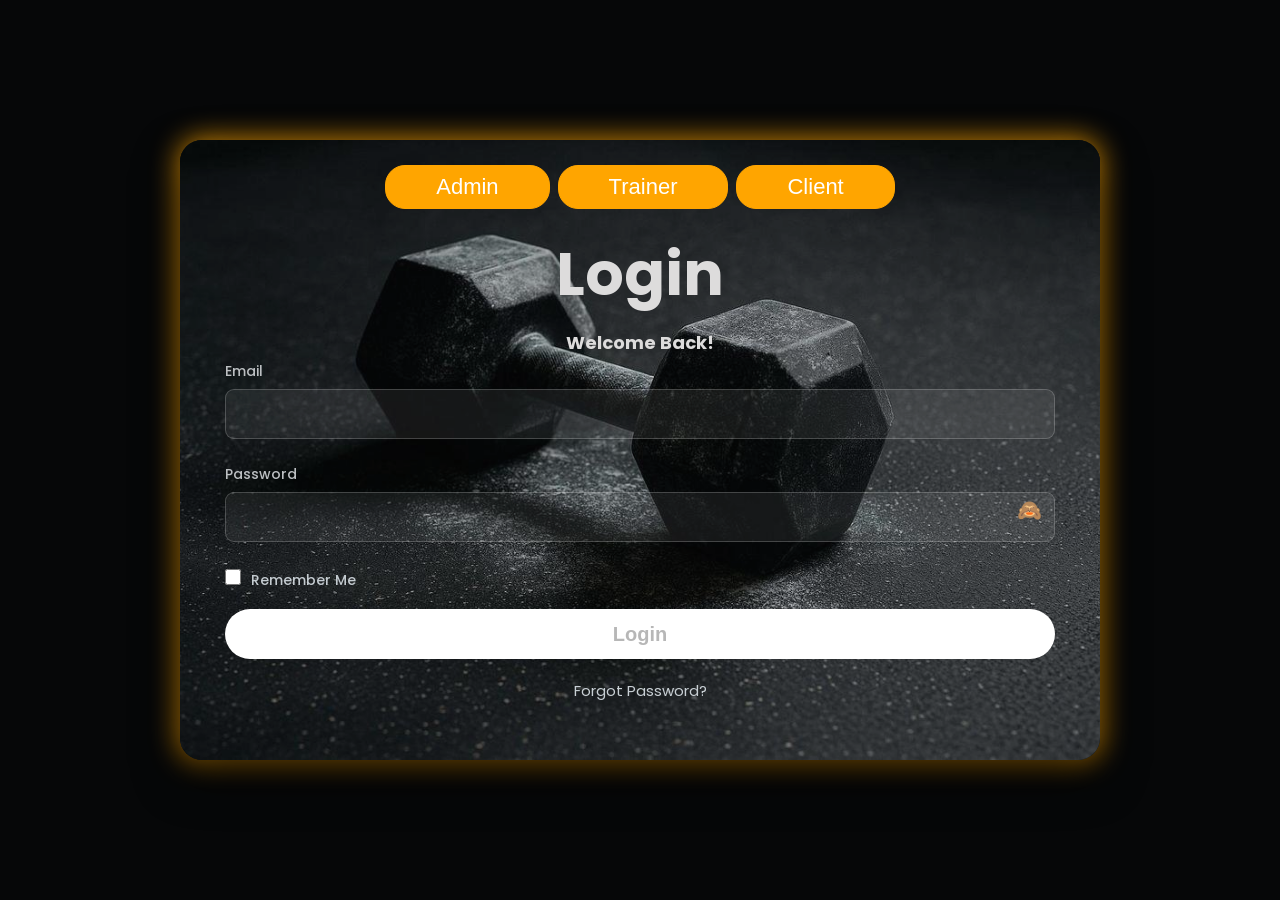
==== commit 6250ff73: "Update Gym Management System" ====
--- a/admin-dashboard/admin-dashboard.html
+++ b/admin-dashboard/admin-dashboard.html
@@ -96,7 +96,7 @@
 
             
 
-
+<!-- 
              <div class="admission-requests" id="admission-requests">
     <h2 class="section-title">Admission Requests</h2>
 
@@ -123,7 +123,33 @@
         </table>
     </div>
 </div>
-
+ -->
+
+
+
+
+
+
+
+<div class="admission-requests" id="admission-requests">
+    <h2 class="section-title">Admission Requests</h2>
+
+    <div class="admission-table-container">
+        <table class="admission-table">
+            <thead>
+                <tr>
+                    <th>Client Name</th>
+                    <th>Package</th>
+                    <th>Duration</th>
+                    <th>Payment Status</th>
+                    <th>Action</th>
+                </tr>
+            </thead>
+
+            <tbody id="admissionList"></tbody>
+        </table>
+    </div>
+</div>
 
 
 
@@ -140,16 +166,19 @@
             
 
 
-            <div class="trainers-section" id="trainers">
+        
+<div class="trainers-section" id="trainers">
     <h2 class="section-title">Trainers</h2>
 
     <div class="trainers-table-container">
         <table class="trainers-table">
             <thead>
                 <tr>
+                    <th>Trainer ID</th>
                     <th>Trainer Name</th>
                     <th>Experience</th>
                     <th>Specialization</th>
+                    <th>Available Days</th>
                     <th>Available Timings</th>
                     <th>Assigned Clients</th>
                     <th>Action</th>
@@ -162,7 +191,9 @@
     </div>
 </div>
 
-            
+
+
+
 
 
 <div class="trainer-applications-section" id="trainer-applications">
--- a/admin-dashboard/admin-dashboard.css
+++ b/admin-dashboard/admin-dashboard.css
@@ -436,7 +436,7 @@
 /* ============================== 
 TABLE HOVER 
 ================================= */ 
-
+/* 
 .admission-table tbody tr:hover, 
 .trainers-table tbody tr:hover, 
 .active-membership-table tbody tr:hover, 
@@ -444,98 +444,63 @@
 .expired-membership-table tbody tr:hover, 
 .attendance-table tbody tr:hover { 
     background: rgba(255, 165, 0, 0.05); 
-} 
-
-
-/* ============================== 
-ADMISSION REQUESTS 
-================================= */ 
-
-.admission-table th, 
-.admission-table td { 
-    padding-left: 18px; 
-    padding-right: 18px; 
-} 
-
-
-/* ============================== 
-ADMISSION REQUESTS - PROPER SPACE
-================================= */ 
-
-.admission-table { 
-    min-width: 1800px; 
-} 
-
-.admission-table th, 
-.admission-table td { 
-    padding: 16px 22px; 
-    white-space: nowrap; 
-} 
-
-
-/* ============================== 
-ADMISSION REQUESTS COLUMN WIDTHS
-================================= */ 
-
-.admission-table th:nth-child(1), 
-.admission-table td:nth-child(1) { 
-    min-width: 150px; 
-} 
-
-.admission-table th:nth-child(2), 
-.admission-table td:nth-child(2) { 
-    min-width: 150px; 
-} 
-
-.admission-table th:nth-child(3), 
-.admission-table td:nth-child(3) { 
-    min-width: 220px; 
-} 
-
-.admission-table th:nth-child(4), 
-.admission-table td:nth-child(4) { 
-    min-width: 130px; 
-} 
-
-.admission-table th:nth-child(5), 
-.admission-table td:nth-child(5) { 
-    min-width: 110px; 
-} 
-
-.admission-table th:nth-child(6), 
-.admission-table td:nth-child(6) { 
-    min-width: 100px; 
-} 
-
-.admission-table th:nth-child(7), 
-.admission-table td:nth-child(7) { 
-    min-width: 160px; 
-} 
-
-.admission-table th:nth-child(8), 
-.admission-table td:nth-child(8) { 
-    min-width: 190px; 
-} 
-
-.admission-table th:nth-child(9), 
-.admission-table td:nth-child(9) { 
-    min-width: 120px; 
-} 
-
-.admission-table th:nth-child(10), 
-.admission-table td:nth-child(10) { 
-    min-width: 100px; 
-} 
-
-.admission-table th:nth-child(11), 
-.admission-table td:nth-child(11) { 
-    min-width: 130px; 
-} 
-
-.admission-table th:nth-child(12), 
-.admission-table td:nth-child(12) { 
-    min-width: 120px; 
-} 
+}  */
+
+
+
+
+
+/* ==============================
+   ADMISSION REQUESTS
+================================= */
+
+.admission-table-container {
+    overflow-x: hidden;
+}
+
+.admission-table {
+    width: 100%;
+    min-width: 0;
+    border-collapse: collapse;
+    table-layout: fixed;
+}
+
+.admission-table th,
+.admission-table td {
+    padding: 15px 14px;
+    white-space: normal;
+    overflow-wrap: break-word;
+    word-break: normal;
+}
+
+/* Column Widths */
+
+.admission-table th:nth-child(1),
+.admission-table td:nth-child(1) {
+    width: 30%;
+}
+
+.admission-table th:nth-child(2),
+.admission-table td:nth-child(2) {
+    width: 20%;
+}
+
+.admission-table th:nth-child(3),
+.admission-table td:nth-child(3) {
+    width: 18%;
+}
+
+.admission-table th:nth-child(4),
+.admission-table td:nth-child(4) {
+    width: 17%;
+}
+
+.admission-table th:nth-child(5),
+.admission-table td:nth-child(5) {
+    width: 15%;
+}
+
+
 
 
 /* ============================== 
@@ -1219,4 +1184,182 @@
     .memberships { 
         font-size: 24px; 
     } 
-}+}
+
+
+
+
+
+
+
+
+
+
+
+
+/* ==============================
+   ADMISSION REVIEW BUTTON
+================================= */
+
+.review-admission-btn {
+    padding: 8px 15px;
+    border: none;
+    border-radius: 7px;
+    background: #ffffff;
+    color: #171c20;
+    font-family: 'Poppins', sans-serif;
+    font-size: 13px;
+    font-weight: 700;
+    cursor: pointer;
+    transition: 0.3s ease;
+}
+
+.review-admission-btn:hover {
+    background: #afada9;
+}
+
+/* .review-admission-btn.active { */
+    /* background: #FFA500; */
+    /* color: #171c20; */
+/* } */
+
+
+
+
+
+.admission-details {
+    width: 100%;
+    /* padding: 22px 14px; */
+    /* background: transparent; */
+    border: none;
+    border-radius: 0;
+}
+
+.admission-details h3 {
+    /* margin-bottom: 10px; */
+    color: #FFA500;
+    font-size: 25px;
+}
+
+.admission-details p {
+    /* margin-bottom: 10px; */
+    /* color: #d8dde0; */
+    font-size: 15px;
+    line-height: 1.7;
+    overflow-wrap: anywhere;
+}
+
+
+
+
+
+
+
+/* ==============================
+   APPROVE / REJECT BUTTONS
+================================= */
+
+.request-actions {
+    display: flex;
+    flex-wrap: wrap;
+    gap: 12px;
+    margin-top: 22px;
+}
+
+.approve-btn,
+.reject-btn {
+    padding: 10px 18px;
+    border: none;
+    border-radius: 7px;
+    font-family: 'Poppins', sans-serif;
+    font-size: 14px;
+    font-weight: 600;
+    cursor: pointer;
+    transition: 0.3s ease;
+}
+
+.approve-btn {
+    background: #FFA500;
+    color: #171c20;
+}
+
+.approve-btn:hover {
+    background: #e69500;
+}
+
+.reject-btn {
+    background: #171c20;
+    color: #ffffff;
+    border: 1px solid rgba(255, 165, 0, 0.6);
+}
+
+.reject-btn:hover {
+    background: #252a30;
+}
+
+
+
+
+/* ================= Review Trainer Button ================= */
+
+.review-trainer-btn {
+    /* background-color: #f28c28; */
+    /* color: #ffffff; */
+    color: #14191d;
+    border: none;
+    padding: 8px 16px;
+    border-radius: 5px;
+    font-size: 14px;
+    font-weight: 600;
+    cursor: pointer;
+    transition: background-color 0.3s ease;
+}
+
+.review-trainer-btn:hover {
+    /* background-color: #d97516; */
+    background-color: #c9d0d5;
+}
+/* 
+.review-trainer-btn.active {
+    background-color: #292d32;
+    color: #f28c28;
+    border: 1px solid #f28c28;
+} */
+
+
+
+/* ================= Trainer Details Heading ================= */
+
+.hired-trainer-details h3 {
+    color: #f39c12;
+    font-size: 25px;
+}
+
+
+
+/* Hire Trainer Button */
+.hire-trainer-btn {
+    /* background-color: #f97316; */
+    /* background-color: #f39c12; */
+    background-color: #f39c12;
+    /* color: #ffffff; */
+    color: #14191d;
+    border: none;
+    padding: 10px 20px;
+    border-radius: 5px;
+     margin-right: 10px;
+    font-size: 14px;
+    font-weight: 600;
+    cursor: pointer;
+    transition: background-color 0.3s ease;
+}
+
+.hire-trainer-btn:hover {
+    /* background-color: #ea580c; */
+    background-color: #9ca3af;
+}
+
+.hire-trainer-btn:disabled {
+    background-color: #9ca3af;
+    cursor: not-allowed;
+}
